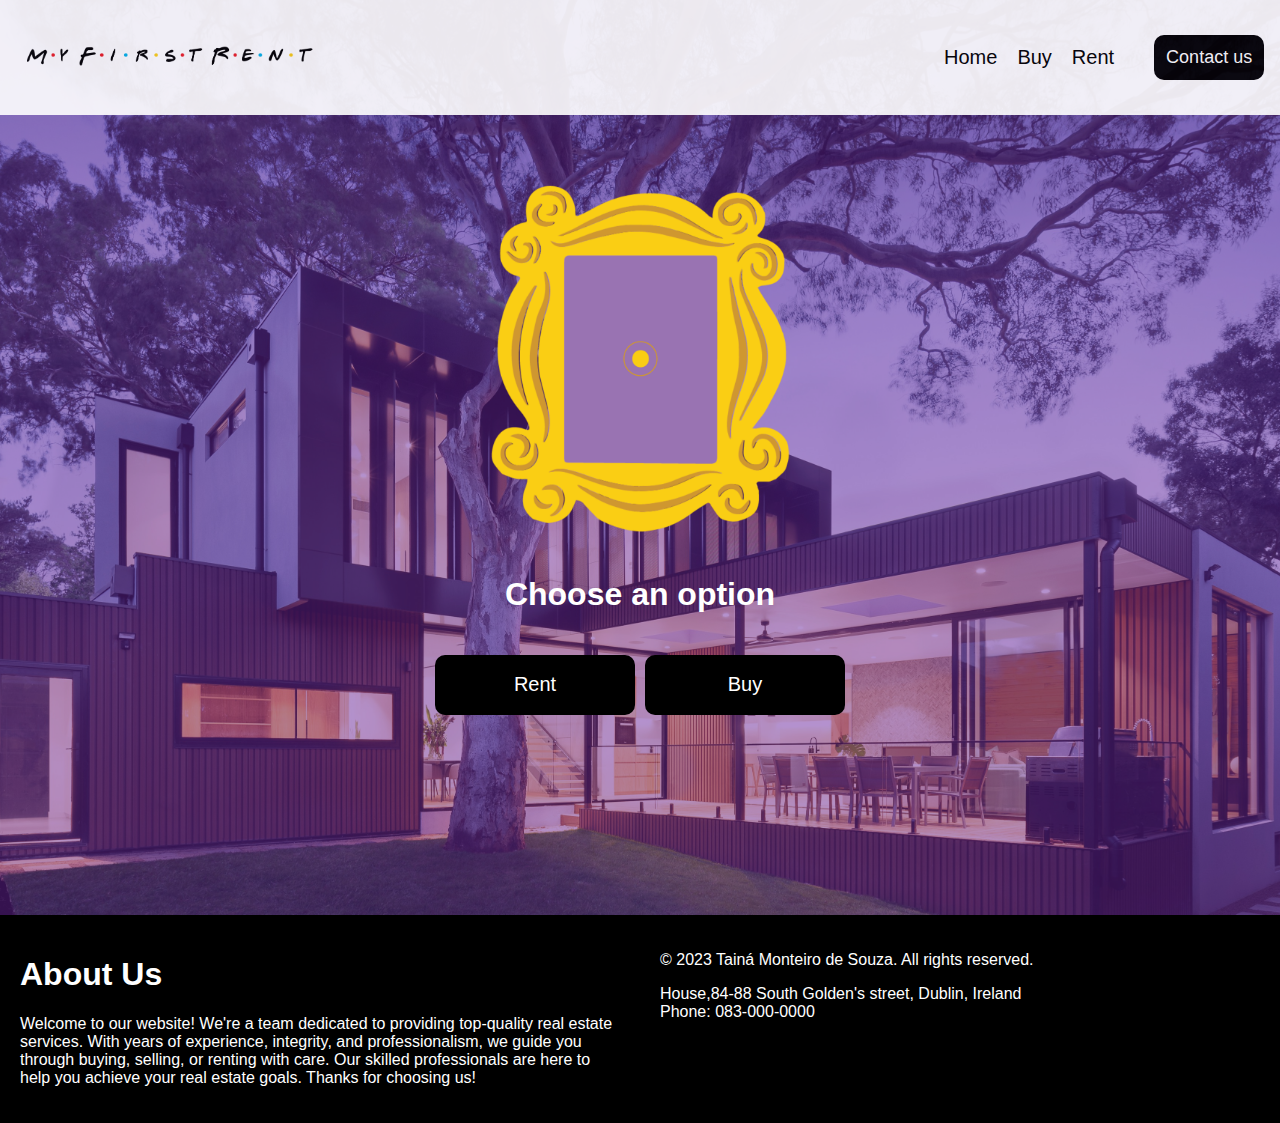
==== index.html @ 47df146a "jesus me ajude" ====
<!DOCTYPE html>
<html>
<head>
  <title>First Rent - Home</title>
  <link rel="stylesheet" href="./style/stylehome.css" />
  <link rel="stylesheet" href="https://cdnjs.cloudflare.com/ajax/libs/font-awesome/6.0.0/css/all.min.css" integrity="sha384-k3kNa0h8HBxjX6FtGyYV6Tg7o9W2W+oW2L8u6kX3gY" crossorigin="anonymous" />
</head>
<body>
  <header>
    <nav>
      <div class="logo">
        <a href="./index/home.html"><img src="./img/rent.png" alt="Logo" width="300" height="70"/></a>
      </div>
      <ul>
        <li><a href="./index/home.html">Home</a></li>
        <li><a href="./index/buy.html">Buy</a></li>
        <li><a href="./index/rent.html">Rent</a></li>
        <li class="contact-us"><a href="./index/contact.html"><button>Contact us</button></a></li>
      </ul>
    </nav>
  </header>

  <div class="image-container">
    <img src="./img/logo.png" alt="Image" />
    <h1>Choose an option</h1>
  </div>
  <div class="button-container">
    <a href="./index/rent.html"><button>Rent</button></a>
    <a href="./index/buy.html"><button>Buy</button></a>
  </div>

  <footer>
    <div class="footer-bg">
      <div class="footer-left">
        <h1>About Us</h1>
        <p>Welcome to our website! We're a team dedicated to providing top-quality real estate services. With years of experience, integrity, and professionalism, we guide you through buying, selling, or renting with care. Our skilled professionals are here to help you achieve your real estate goals. Thanks for choosing us!</p>
      </div>
      <div class="footer-right">
        <p>&copy; 2023 Tainá Monteiro de Souza. All rights reserved.</p>
        <p>House,84-88 South Golden's street, Dublin, Ireland <br>Phone: 083-000-0000</p>
        
      </div>
    </div>
  </footer>
</body>
</html>
---- style/stylehome.css ----
/* Reset */
* {
  font-family: Arial, Helvetica, sans-serif;
}

body {
  margin: 0;
  padding: 0;
  background-image: url(../img/background.jpg);
  background-repeat: no-repeat;
  background-size: cover;
  background-position: center;
  position: relative;
  min-height: 100vh; /* Para garantir que o conteúdo ocupe toda a altura da tela */
}

body::before {
  content: "";
  position: absolute;
  top: 0;
  left: 0;
  width: 100%;
  height: 100%;
  background-color: #69239E;
  opacity: 0.5;
  z-index: -1;
}

/* Navbar */
header {
  background-color: #fff;
  padding: 20px;
  display: 100px;
  justify-content: space-between;
  align-items: center;
  position: relative;
  width: 97.2%;
  opacity: 0.9;
}

nav {
  display: flex;
  justify-content: space-between;
  align-items: center;
  width: 100%;
}

.logo {
  flex: 0.1;
}

ul {
  list-style: none;
  display: flex;
  align-items: center;
  margin: 0; /* Remover margens padrão */
  padding: 0; /* Remover preenchimento padrão */
}

li {
  margin-right: 20px;
}

li:last-child {
  margin-right: 0;
}

a {
  text-decoration: none;
  color: #000000;
  font-size: 20px;
}

.contact-us {
  margin-left: 20px;
}

button {
  border: none;
  outline: 0;
  padding: 12px;
  color: white;
  background-color: #000;
  text-align: center;
  cursor: pointer;
  width: 100%;
  font-size: 18px;
  border-radius: 10px;
}

button:hover {
  opacity: 0.7;
}

.image-container {
  display: flex;
  flex-direction: column;
  align-items: center;
  margin: 20px;
}

.image-container img {
  margin-top: 20px;
  width: 325px;
  height: 400px;
}

.image-container p {
  margin-top: 10px;
  font-size: 20px;
}

.button-container {
  display: flex;
  justify-content: center;
  margin: 20px;
  margin-bottom: 200px;
}

.button-container button {
  border: none;
  outline: 0;
  padding: 0px;
  color: white;
  background-color: #000;
  text-align: center;
  cursor: pointer;
  font-size: 20px;
  width: 200px;
  height: 60px;
  margin: 0 5px;
}

.button-container button:hover {
  opacity: 0.7;
}

/* Estilo para o h1 "Choose an option" */
h1 {
  color: #ffffff; /* Cor branca */
}

footer {
  background-color: black;
  color: white;
  padding: 0px;
}

.footer-bg {
  display: flex;
  justify-content: space-between;
}

.footer-left,
.footer-right {
  flex: 1;
  padding: 20px;
}

@media (max-width: 768px) {
  .footer-left p {
    font-size: 14px; /* Defina o tamanho do texto desejado */
  }
}

.social-media-icons {
  display: flex;
  justify-content: space-between;
  width: 100%;
}

.social-media-icons a {
  color: white;
  text-decoration: none;
  margin-right: 10px;
}

.social-media-icons a:last-child {
  margin-right: 0;
}

.footer-copyright {
  text-align: center;
  width: 100%;
  margin-top: 20px;
}

.footer-copyright p {
  margin: 0px;
}

i {
  font-family: "Font Awesome 6 Free";
  font-weight: 900;
}

@media (max-width: 600px) {
  .image-container {
    margin-bottom: 50px; /* Ajuste conforme necessário */
  }

  footer {
    position: static; /* Altera para a posição padrão */
  }
}
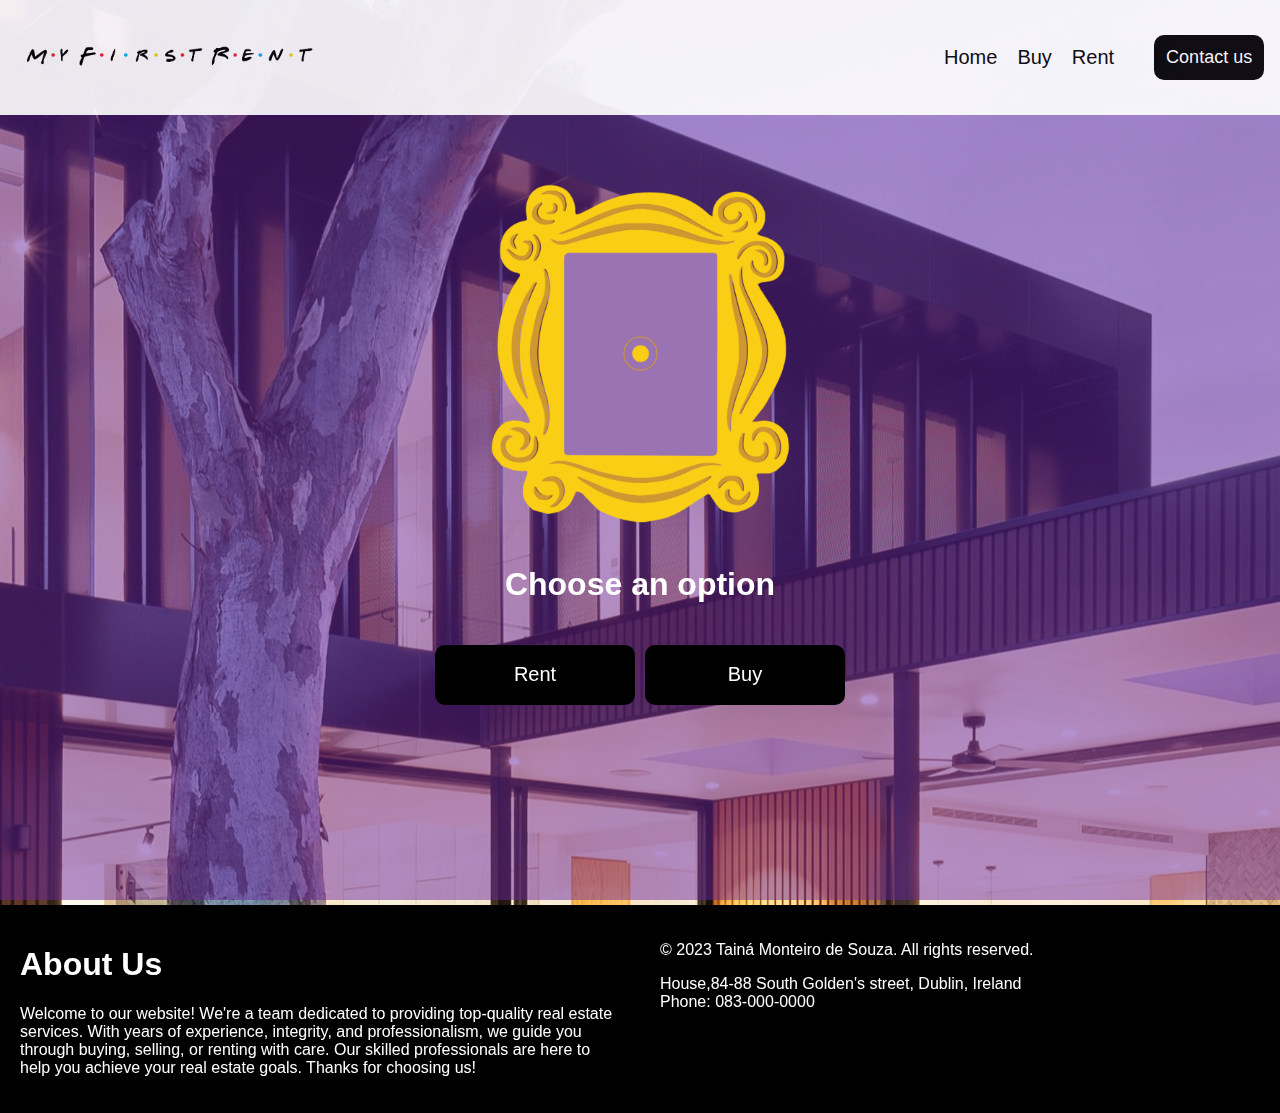
==== commit 018c89fc: "jesus me ajude" ====
--- a/index.html
+++ b/index.html
@@ -9,10 +9,10 @@
   <header>
     <nav>
       <div class="logo">
-        <a href="./index/home.html"><img src="./img/rent.png" alt="Logo" width="300" height="70"/></a>
+        <a href="../index.html"><img src="./img/rent.png" alt="Logo" width="300" height="70"/></a>
       </div>
       <ul>
-        <li><a href="./index/home.html">Home</a></li>
+        <li><a href="../index.html">Home</a></li>
         <li><a href="./index/buy.html">Buy</a></li>
         <li><a href="./index/rent.html">Rent</a></li>
         <li class="contact-us"><a href="./index/contact.html"><button>Contact us</button></a></li>
--- a/style/stylehome.css
+++ b/style/stylehome.css
@@ -3,34 +3,36 @@
   font-family: Arial, Helvetica, sans-serif;
 }
 
+/* Body */
 body {
   margin: 0;
   padding: 0;
   background-image: url(../img/background.jpg);
   background-repeat: no-repeat;
-  background-size: cover;
+  background-size: auto;
   background-position: center;
   position: relative;
   min-height: 100vh; /* Para garantir que o conteúdo ocupe toda a altura da tela */
 }
 
 body::before {
-  content: "";
-  position: absolute;
-  top: 0;
-  left: 0;
-  width: 100%;
-  height: 100%;
-  background-color: #69239E;
-  opacity: 0.5;
-  z-index: -1;
-}
-
+content: "";
+position: fixed;
+top: 0;
+left: 0;
+width: 100%;
+height: 100%;
+background: #69239E ;
+opacity: 0.5;
+z-index: -1;
+margin: 0;
+padding: 0;
+}
 /* Navbar */
 header {
   background-color: #fff;
   padding: 20px;
-  display: 100px;
+  display: flex;
   justify-content: space-between;
   align-items: center;
   position: relative;
@@ -102,7 +104,7 @@
 .image-container img {
   margin-top: 20px;
   width: 325px;
-  height: 400px;
+  height: auto; /* Let the image keep its original aspect ratio */
 }
 
 .image-container p {
@@ -120,7 +122,7 @@
 .button-container button {
   border: none;
   outline: 0;
-  padding: 0px;
+  padding: 12px; /* Add some padding */
   color: white;
   background-color: #000;
   text-align: center;
@@ -158,7 +160,7 @@
 }
 
 @media (max-width: 768px) {
-  .footer-left p {
+.footer-left p {
     font-size: 14px; /* Defina o tamanho do texto desejado */
   }
 }
@@ -195,11 +197,11 @@
 }
 
 @media (max-width: 600px) {
-  .image-container {
+.image-container {
     margin-bottom: 50px; /* Ajuste conforme necessário */
   }
 
   footer {
     position: static; /* Altera para a posição padrão */
   }
-}
+}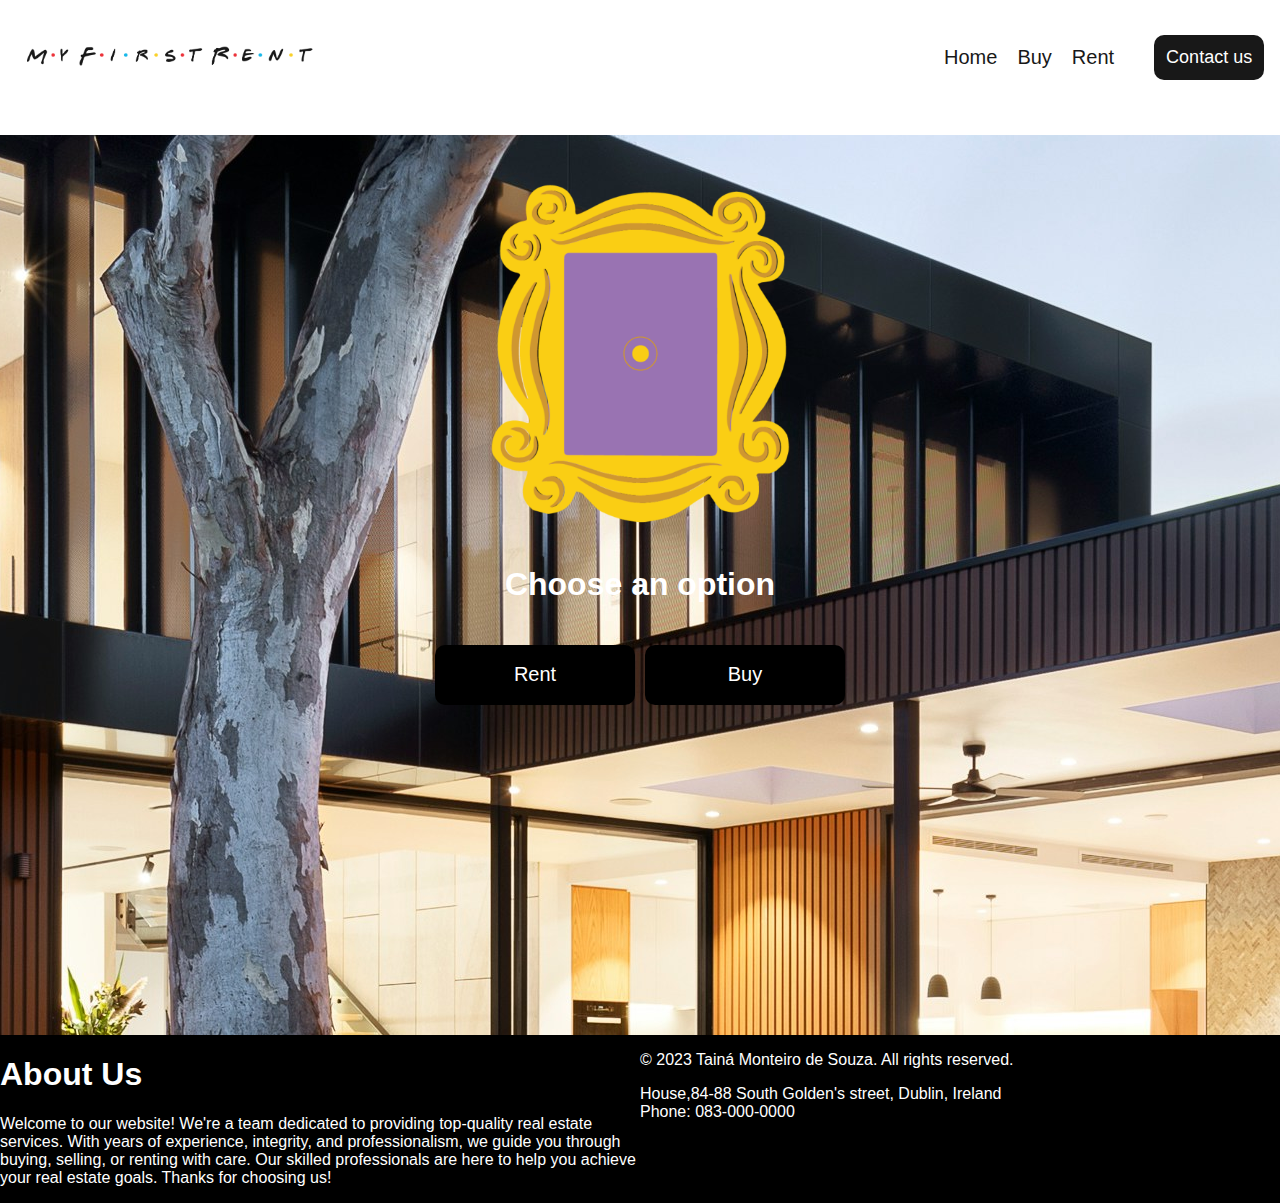
==== commit eb998156: "deve ir" ====
--- a/index.html
+++ b/index.html
@@ -20,6 +20,7 @@
     </nav>
   </header>
 
+  <div class="main-container">
   <div class="image-container">
     <img src="./img/logo.png" alt="Image" />
     <h1>Choose an option</h1>
@@ -28,6 +29,7 @@
     <a href="./index/rent.html"><button>Rent</button></a>
     <a href="./index/buy.html"><button>Buy</button></a>
   </div>
+</div>
 
   <footer>
     <div class="footer-bg">
--- a/style/stylehome.css
+++ b/style/stylehome.css
@@ -3,18 +3,16 @@
   font-family: Arial, Helvetica, sans-serif;
 }
 
-/* Body */
+ 
 body {
   margin: 0;
   padding: 0;
-  background-image: url(../img/background.jpg);
-  background-repeat: no-repeat;
   background-size: auto;
   background-position: center;
   position: relative;
-  min-height: 100vh; /* Para garantir que o conteúdo ocupe toda a altura da tela */
+  min-height: 100vh; 
 }
-
+/*
 body::before {
 content: "";
 position: fixed;
@@ -28,6 +26,7 @@
 margin: 0;
 padding: 0;
 }
+*/
 /* Navbar */
 header {
   background-color: #fff;
@@ -94,6 +93,17 @@
   opacity: 0.7;
 }
 
+.main-container{
+  margin: 0;
+  padding: 0;
+  background-image: url(../img/background.jpg);
+  background-repeat: no-repeat;
+  background-size: auto;
+  background-position: center;
+  position: relative;
+  min-height: 100vh; /* Para garantir que o conteúdo ocupe toda a altura da tela */
+  
+}
 .image-container {
   display: flex;
   flex-direction: column;
@@ -145,7 +155,6 @@
 footer {
   background-color: black;
   color: white;
-  padding: 0px;
 }
 
 .footer-bg {
@@ -156,29 +165,13 @@
 .footer-left,
 .footer-right {
   flex: 1;
-  padding: 20px;
+  padding: 0px;
 }
 
 @media (max-width: 768px) {
-.footer-left p {
+  .footer-left p {
     font-size: 14px; /* Defina o tamanho do texto desejado */
   }
-}
-
-.social-media-icons {
-  display: flex;
-  justify-content: space-between;
-  width: 100%;
-}
-
-.social-media-icons a {
-  color: white;
-  text-decoration: none;
-  margin-right: 10px;
-}
-
-.social-media-icons a:last-child {
-  margin-right: 0;
 }
 
 .footer-copyright {
@@ -196,12 +189,8 @@
   font-weight: 900;
 }
 
-@media (max-width: 600px) {
-.image-container {
+@media (max-width: 670px) {
+  .image-container {
     margin-bottom: 50px; /* Ajuste conforme necessário */
   }
-
-  footer {
-    position: static; /* Altera para a posição padrão */
-  }
-}+}
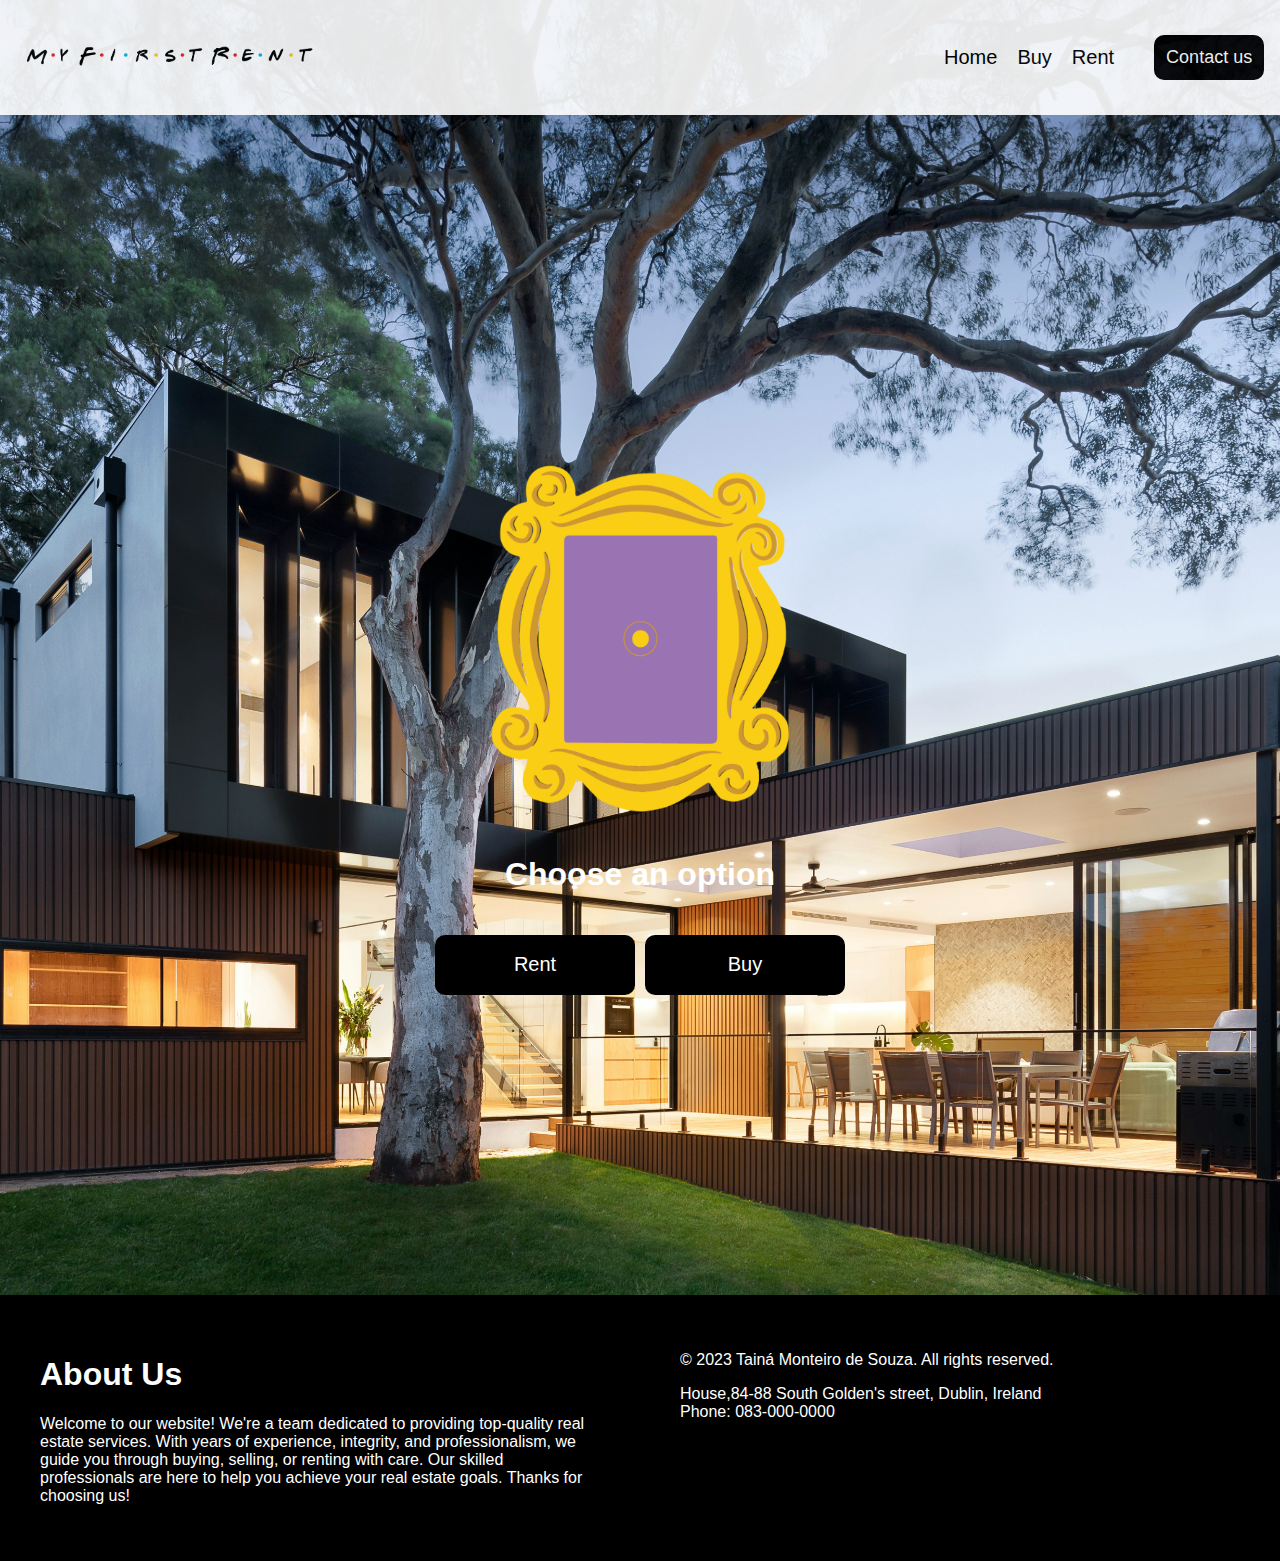
==== commit 181e4e13: "bom dia raio de sol" ====
--- a/index.html
+++ b/index.html
@@ -29,6 +29,7 @@
     <a href="./index/rent.html"><button>Rent</button></a>
     <a href="./index/buy.html"><button>Buy</button></a>
   </div>
+  </div>
 </div>
 
   <footer>
--- a/style/stylehome.css
+++ b/style/stylehome.css
@@ -3,35 +3,37 @@
   font-family: Arial, Helvetica, sans-serif;
 }
 
- 
+
 body {
   margin: 0;
   padding: 0;
-  background-size: auto;
+  background-image: url(../img/background.jpg);
+  background-repeat: no-repeat;
+  background-size: cover;
   background-position: center;
   position: relative;
   min-height: 100vh; 
 }
-/*
+
 body::before {
-content: "";
-position: fixed;
-top: 0;
-left: 0;
-width: 100%;
-height: 100%;
-background: #69239E ;
-opacity: 0.5;
-z-index: -1;
-margin: 0;
-padding: 0;
-}
-*/
+  content: "";
+  position: absolute;
+  top: 0;
+  left: 0;
+  width: 100%;
+  height: 100%;
+  z-index: -1;
+}
+
+.main-container{
+}
+
+
 /* Navbar */
 header {
   background-color: #fff;
   padding: 20px;
-  display: flex;
+  display: 100px;
   justify-content: space-between;
   align-items: center;
   position: relative;
@@ -93,17 +95,6 @@
   opacity: 0.7;
 }
 
-.main-container{
-  margin: 0;
-  padding: 0;
-  background-image: url(../img/background.jpg);
-  background-repeat: no-repeat;
-  background-size: auto;
-  background-position: center;
-  position: relative;
-  min-height: 100vh; /* Para garantir que o conteúdo ocupe toda a altura da tela */
-  
-}
 .image-container {
   display: flex;
   flex-direction: column;
@@ -112,36 +103,37 @@
 }
 
 .image-container img {
+  margin-top: 300px;
+  width: 325px;
+  height: 400px;
+}
+
+.image-container p {
   margin-top: 20px;
-  width: 325px;
-  height: auto; /* Let the image keep its original aspect ratio */
-}
-
-.image-container p {
-  margin-top: 10px;
   font-size: 20px;
 }
 
 .button-container {
-  display: flex;
-  justify-content: center;
-  margin: 20px;
-  margin-bottom: 200px;
+display: flex;
+justify-content: center;
+margin: 20px;
+margin-bottom: 300px;
 }
 
 .button-container button {
-  border: none;
-  outline: 0;
-  padding: 12px; /* Add some padding */
-  color: white;
-  background-color: #000;
-  text-align: center;
-  cursor: pointer;
-  font-size: 20px;
-  width: 200px;
-  height: 60px;
-  margin: 0 5px;
-}
+border: none;
+outline: 0;
+padding: 0px;
+color: white;
+background-color: #000;
+text-align: center;
+cursor: pointer;
+font-size: 20px;
+width: 200px;
+height: 60px;
+margin: 0 5px;
+}
+
 
 .button-container button:hover {
   opacity: 0.7;
@@ -152,9 +144,11 @@
   color: #ffffff; /* Cor branca */
 }
 
+
 footer {
   background-color: black;
   color: white;
+  padding: 0px;
 }
 
 .footer-bg {
@@ -165,15 +159,15 @@
 .footer-left,
 .footer-right {
   flex: 1;
-  padding: 0px;
-}
+    padding: 40px;
+}
+
 
 @media (max-width: 768px) {
   .footer-left p {
     font-size: 14px; /* Defina o tamanho do texto desejado */
   }
 }
-
 .footer-copyright {
   text-align: center;
   width: 100%;
@@ -183,14 +177,27 @@
 .footer-copyright p {
   margin: 0px;
 }
-
 i {
   font-family: "Font Awesome 6 Free";
   font-weight: 900;
 }
 
-@media (max-width: 670px) {
-  .image-container {
-    margin-bottom: 50px; /* Ajuste conforme necessário */
-  }
-}
+@media (max-width: 768px) {
+  .footer-bg {
+    flex-direction: column;
+    align-items: center;
+  }
+
+  .footer-left,
+  .footer-right {
+    flex: none;
+    width: 100%;
+    padding: 20px; /* ajuste conforme necessário */
+    text-align: center; /* centralize o conteúdo */
+  }
+
+  .social-media-icons {
+    flex-direction: row;
+    margin-top: 20px; /* adicione um espaço entre os ícones e o texto */
+  }
+}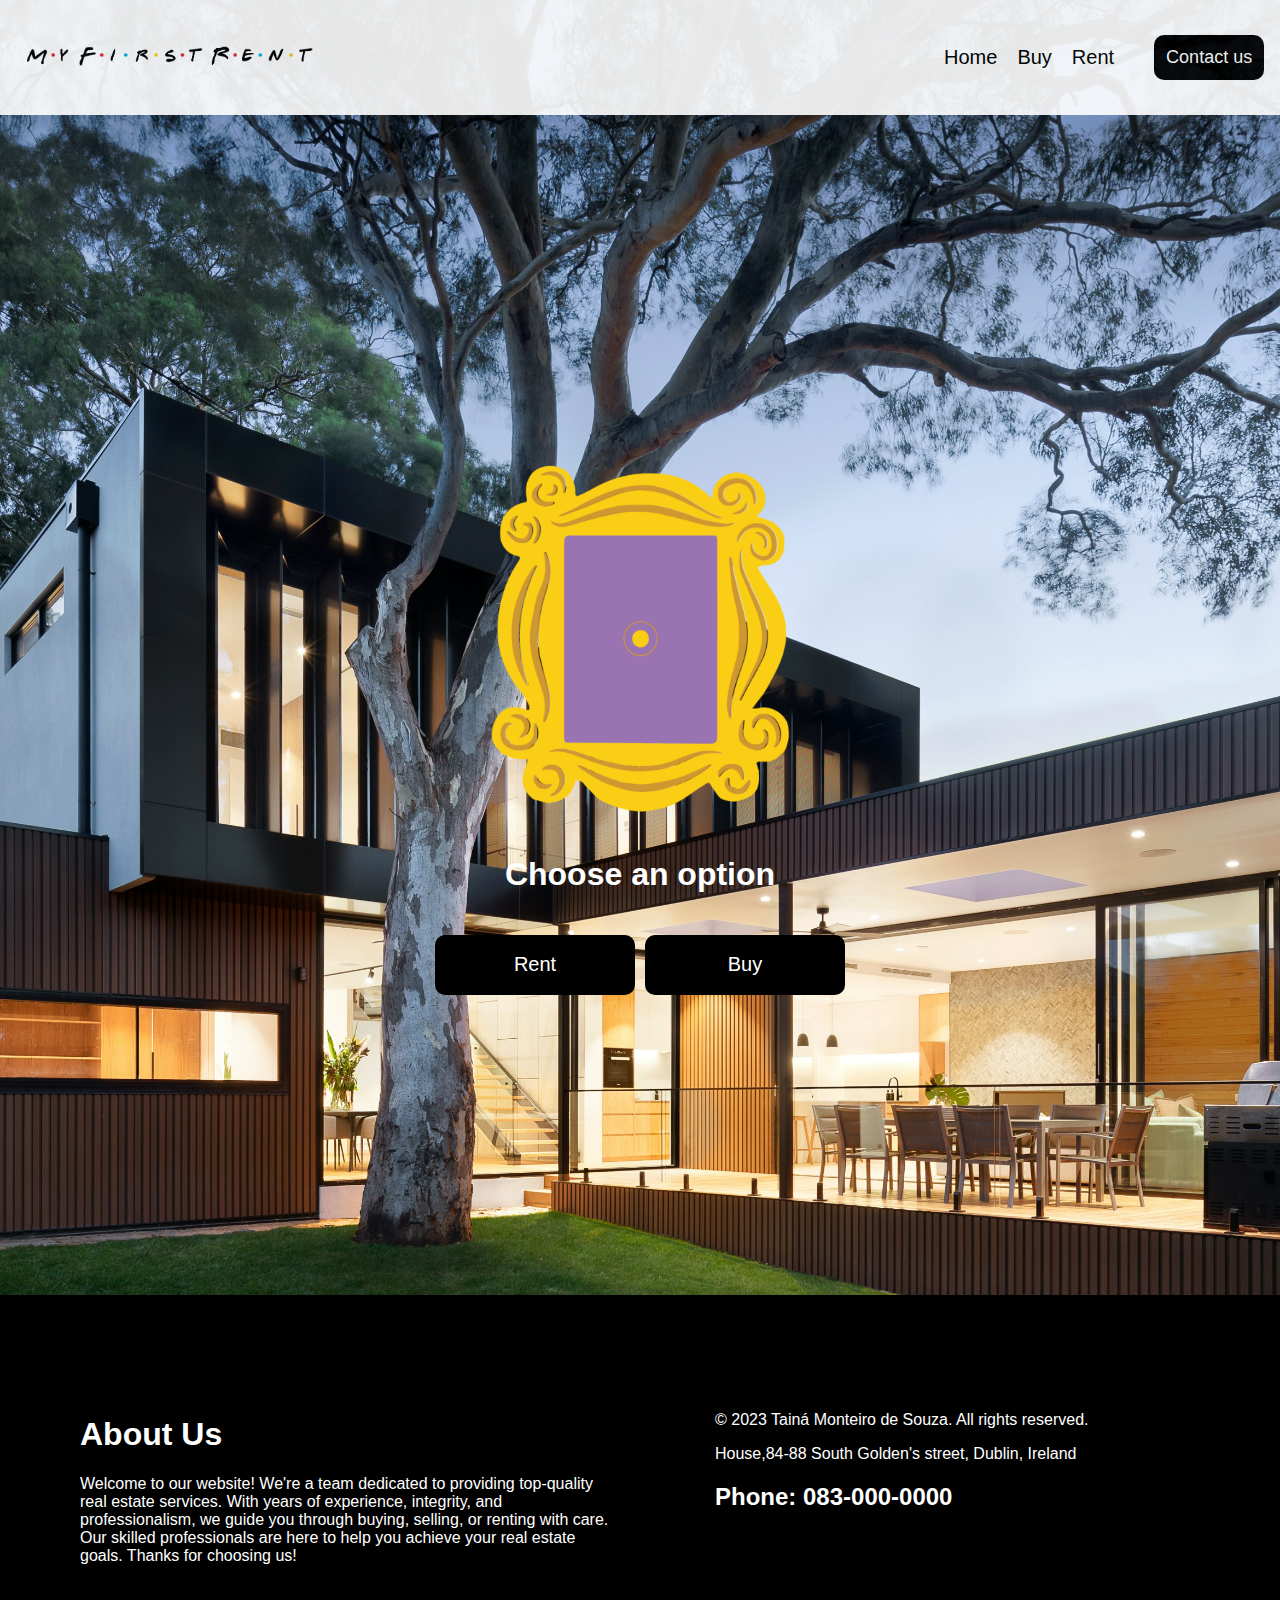
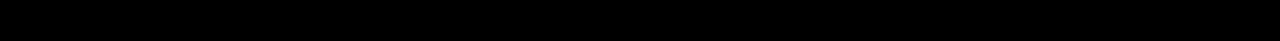
==== commit 85d14546: "bom dia raio de sol" ====
--- a/index.html
+++ b/index.html
@@ -40,7 +40,7 @@
       </div>
       <div class="footer-right">
         <p>&copy; 2023 Tainá Monteiro de Souza. All rights reserved.</p>
-        <p>House,84-88 South Golden's street, Dublin, Ireland <br>Phone: 083-000-0000</p>
+        <p>House,84-88 South Golden's street, Dublin, Ireland <h2>Phone: 083-000-0000</h2></p>
         
       </div>
     </div>
--- a/style/stylehome.css
+++ b/style/stylehome.css
@@ -148,7 +148,8 @@
 footer {
   background-color: black;
   color: white;
-  padding: 0px;
+  padding: 20px;
+  margin-right: -30px;
 }
 
 .footer-bg {
@@ -159,7 +160,9 @@
 .footer-left,
 .footer-right {
   flex: 1;
+  margin-top: 40px;
     padding: 40px;
+    margin-left: 20px;
 }
 
 
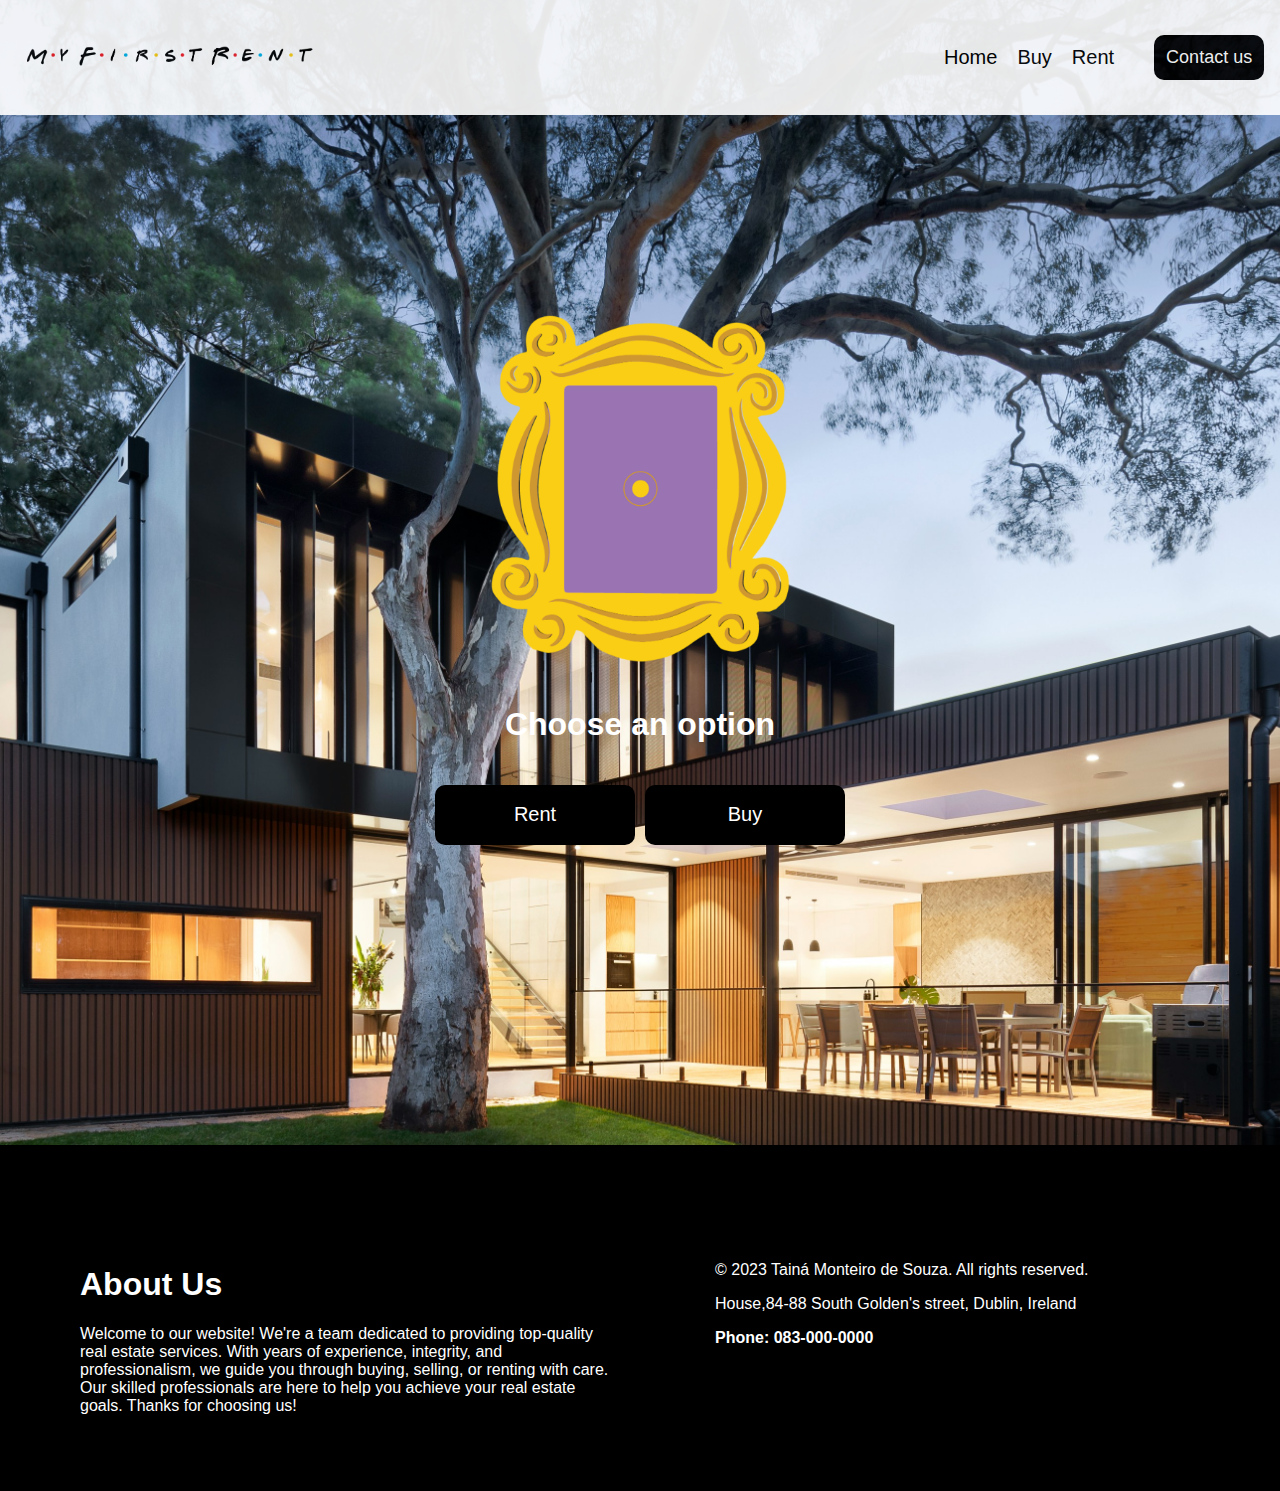
==== commit 2b9d645b: "meio responsivo" ====
--- a/index.html
+++ b/index.html
@@ -40,8 +40,8 @@
       </div>
       <div class="footer-right">
         <p>&copy; 2023 Tainá Monteiro de Souza. All rights reserved.</p>
-        <p>House,84-88 South Golden's street, Dublin, Ireland <h2>Phone: 083-000-0000</h2></p>
-        
+        <p>House,84-88 South Golden's street, Dublin, Ireland</p>
+        <h2>Phone: 083-000-0000</h2>
       </div>
     </div>
   </footer>
--- a/style/stylehome.css
+++ b/style/stylehome.css
@@ -39,6 +39,7 @@
   position: relative;
   width: 97.2%;
   opacity: 0.9;
+ 
 }
 
 nav {
@@ -103,7 +104,7 @@
 }
 
 .image-container img {
-  margin-top: 300px;
+  margin-top: 150px;
   width: 325px;
   height: 400px;
 }
@@ -165,6 +166,11 @@
     margin-left: 20px;
 }
 
+.footer-right h2 {
+  font-size: 16px; /* ajuste o tamanho da fonte conforme necessário para dispositivos móveis */
+  margin-top: 10px; /* adicione um espaço superior para separá-lo do parágrafo anterior */
+}
+
 
 @media (max-width: 768px) {
   .footer-left p {
